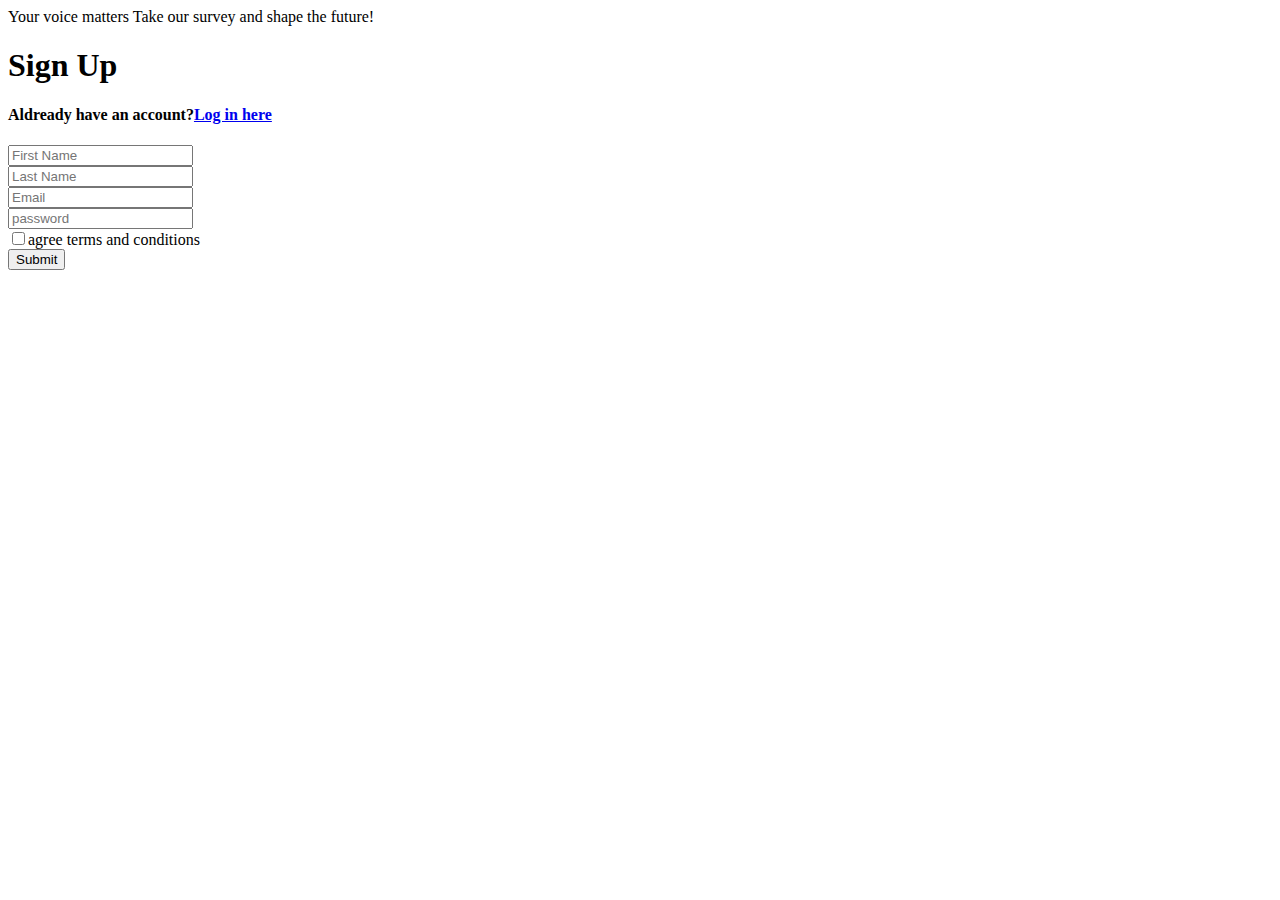
==== frontend/signup.html @ 26ae2030 "Signup page skeleton" ====
<!DOCTYPE html>
<html lang="en">
<head>
     <meta charset="UTF-8">
     <meta name="viewport" content="width=device-width, initial-scale=1.0">
     <title>SignUp</title>
</head>
<body>
     <div>
          Your voice matters Take our survey and shape the future!
     </div>

     <div>
          <form> <h1>Sign Up</h1>
               <h4>Aldready have an account?<a href="signin.html">Log in here</a></h4>
              <input type="text" placeholder="First Name"><br>
              <input type="text" placeholder="Last Name"><br>
              <input type="email" placeholder="Email"><br>
              <input type="password" placeholder="password"><br>
              <input type="checkbox">agree terms and conditions<br>

              <input type="submit">
          </form>
     </div>

</body>
</html>
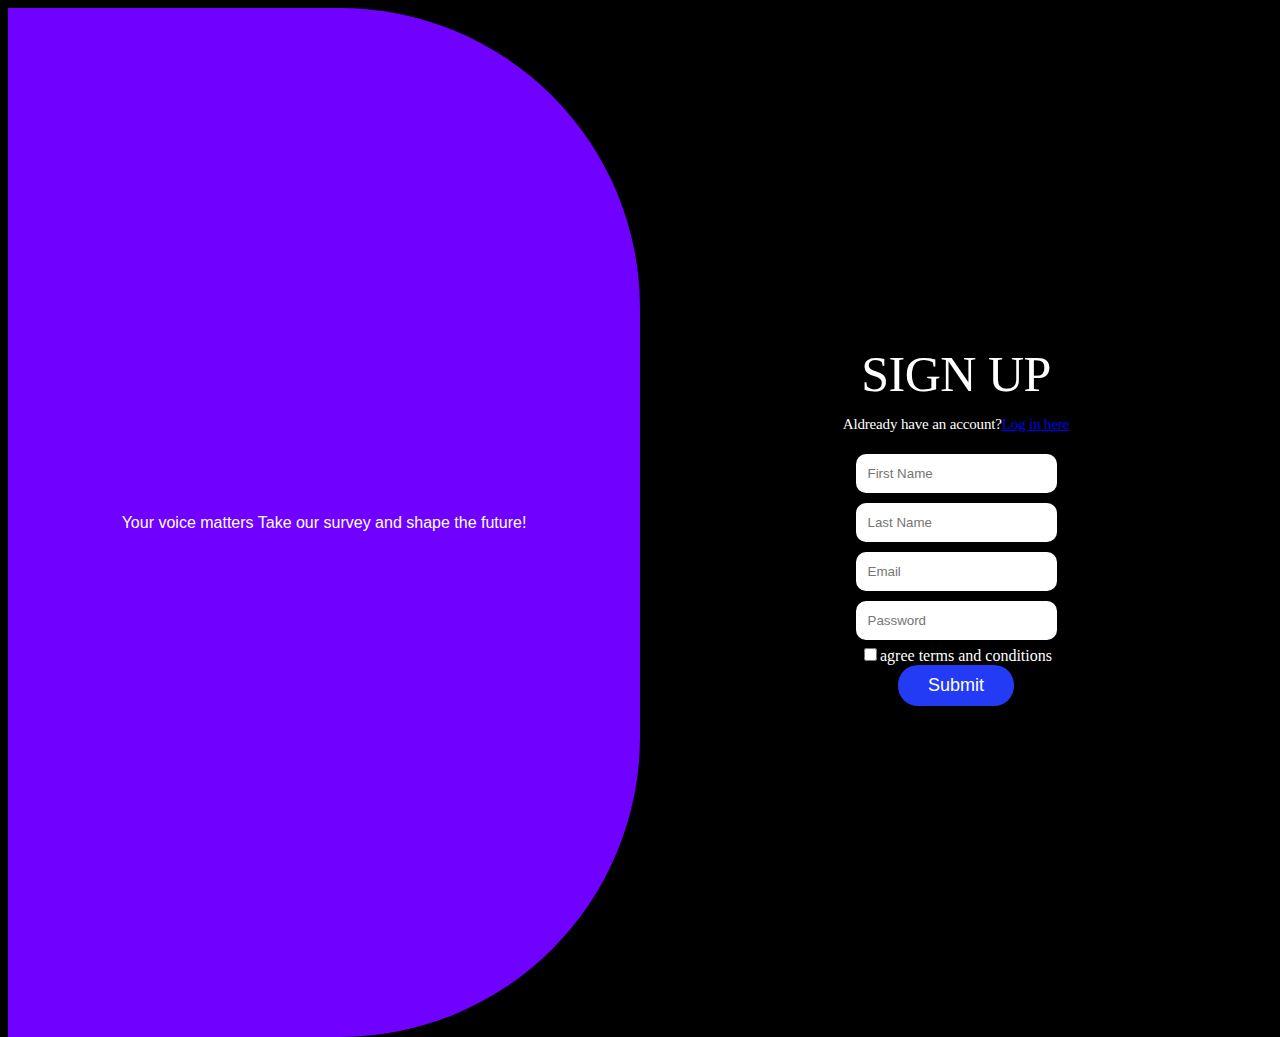
==== commit 404f4e3c: "Styled sheet added" ====
--- a/frontend/signup.html
+++ b/frontend/signup.html
@@ -1,22 +1,24 @@
 <!DOCTYPE html>
 <html lang="en">
 <head>
+     <link href="style.css"  rel ="stylesheet" type="text/css">
      <meta charset="UTF-8">
      <meta name="viewport" content="width=device-width, initial-scale=1.0">
      <title>SignUp</title>
+     
 </head>
-<body>
-     <div>
+<body bgcolor="black">
+     <div id="div1">
           Your voice matters Take our survey and shape the future!
      </div>
 
-     <div>
-          <form> <h1>Sign Up</h1>
+     <div id="div2">
+          <form > <h1>SIGN UP</h1>
                <h4>Aldready have an account?<a href="signin.html">Log in here</a></h4>
               <input type="text" placeholder="First Name"><br>
               <input type="text" placeholder="Last Name"><br>
               <input type="email" placeholder="Email"><br>
-              <input type="password" placeholder="password"><br>
+              <input type="password" placeholder="Password"><br>
               <input type="checkbox">agree terms and conditions<br>
 
               <input type="submit">
--- a/frontend/style.css
+++ b/frontend/style.css
@@ -0,0 +1,90 @@
+@import url('https://fonts.googleapis.com/css2?family=Poppins:ital,wght@0,100;0,200;0,300;0,400;0,500;0,600;0,700;0,800;0,900;1,100;1,200;1,300;1,400;1,500;1,600;1,700;1,800;1,900&display=swap')
+@import url('https://fonts.googleapis.com/css2?family=Newsreader:ital,opsz,wght@0,6..72,200..800;1,6..72,200..800&family=Poppins:ital,wght@0,600;1,900&display=swap')
+
+*{
+   background-color: black;
+}
+#div1{  
+     
+     float: left;
+     background-color: #7000FF;
+     font-family: "Poppins", sans-serif;
+     font-weight: 300;
+     font-style: normal;
+     text-align: center;
+     color: #ffffff;
+     width: 50%;
+     padding-top: 40%;
+     padding-bottom: 40%;
+     border-top-right-radius: 300px;
+     border-bottom-right-radius: 300px;
+     z-index: 3;
+     position: relative;
+}
+#div2{
+     text-align: center;
+     float: right;
+     background-color: black;
+     color: white;
+     width: 50%;
+     padding-top: 27%;
+     padding-bottom: 20%;
+     z-index:2;
+     position: relative;
+     }
+     h1{
+     
+     font-family: Newsreader;
+     font-size: 50px;
+     font-weight: 100;
+     line-height: 50px;
+     letter-spacing: -0.01em;
+     text-align: center;
+     margin: 0;
+
+     }
+     h4{
+          font-family: Newsreader;
+          font-size: 15px;
+          font-weight: 5;
+          line-height: 10px;
+          letter-spacing: -0.01em;
+          text-align: center; 
+     }
+     input[type="text"],textarea{
+          padding: 12px;
+          margin: 5px;
+          border-radius: 10px;
+          border:1px solid blue;
+          border:2px none lightblue;
+          
+      }
+      input[type="email"],textarea{
+          padding: 12px;
+          margin: 5px;
+          border-radius: 10px;
+          border:1px solid blue;
+          border:2px none lightblue;
+          
+      }
+      input[type="password"],textarea{
+          padding: 12px;
+          margin: 5px;
+          border-radius: 10px;
+          border:1px solid blue;
+          border:2px none lightblue;
+          
+      }
+      input[type="submit"]{
+          background-color: #233BF5;
+          border-radius: 20px;
+          border: 1px none;
+          padding: 10px 30px;
+          color: white;
+          font-size: large;
+      }
+      input[type="submit"]:hover{
+          background-color: green;
+          cursor:pointer;
+      }
+
